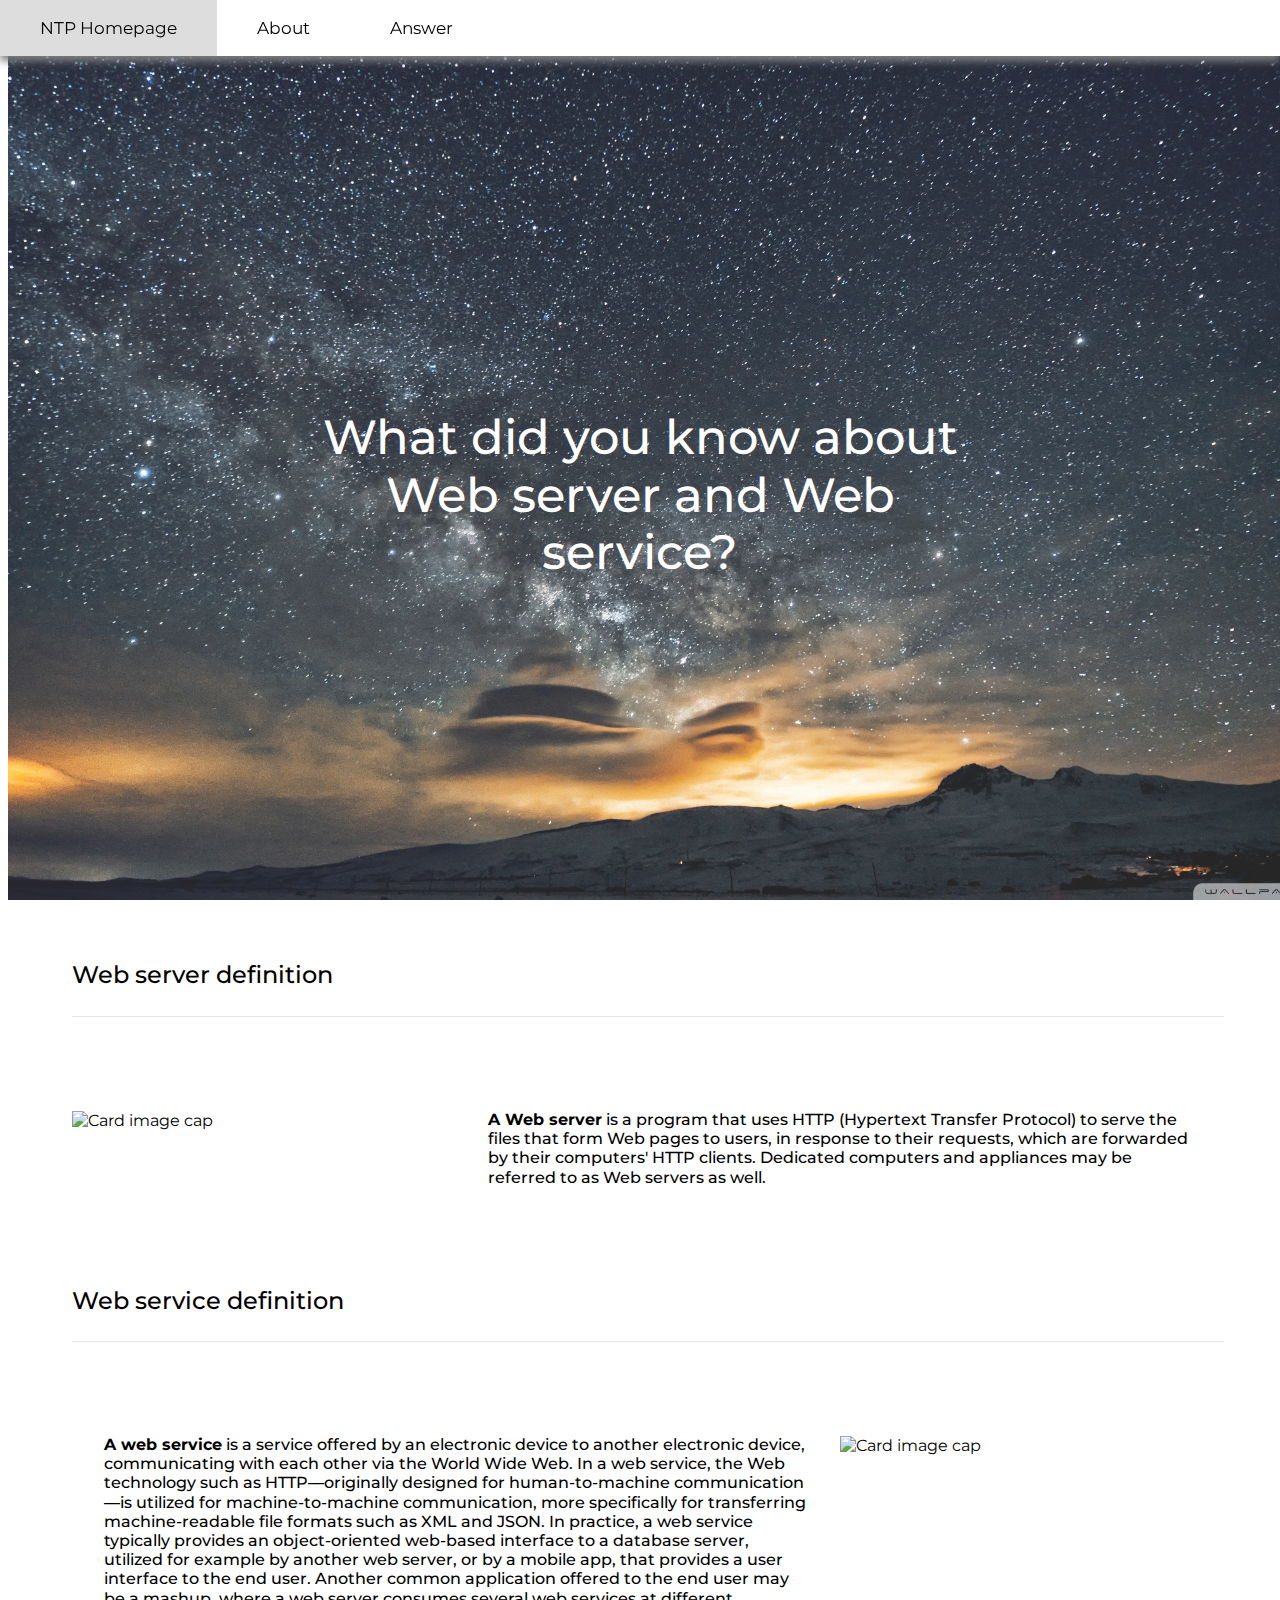
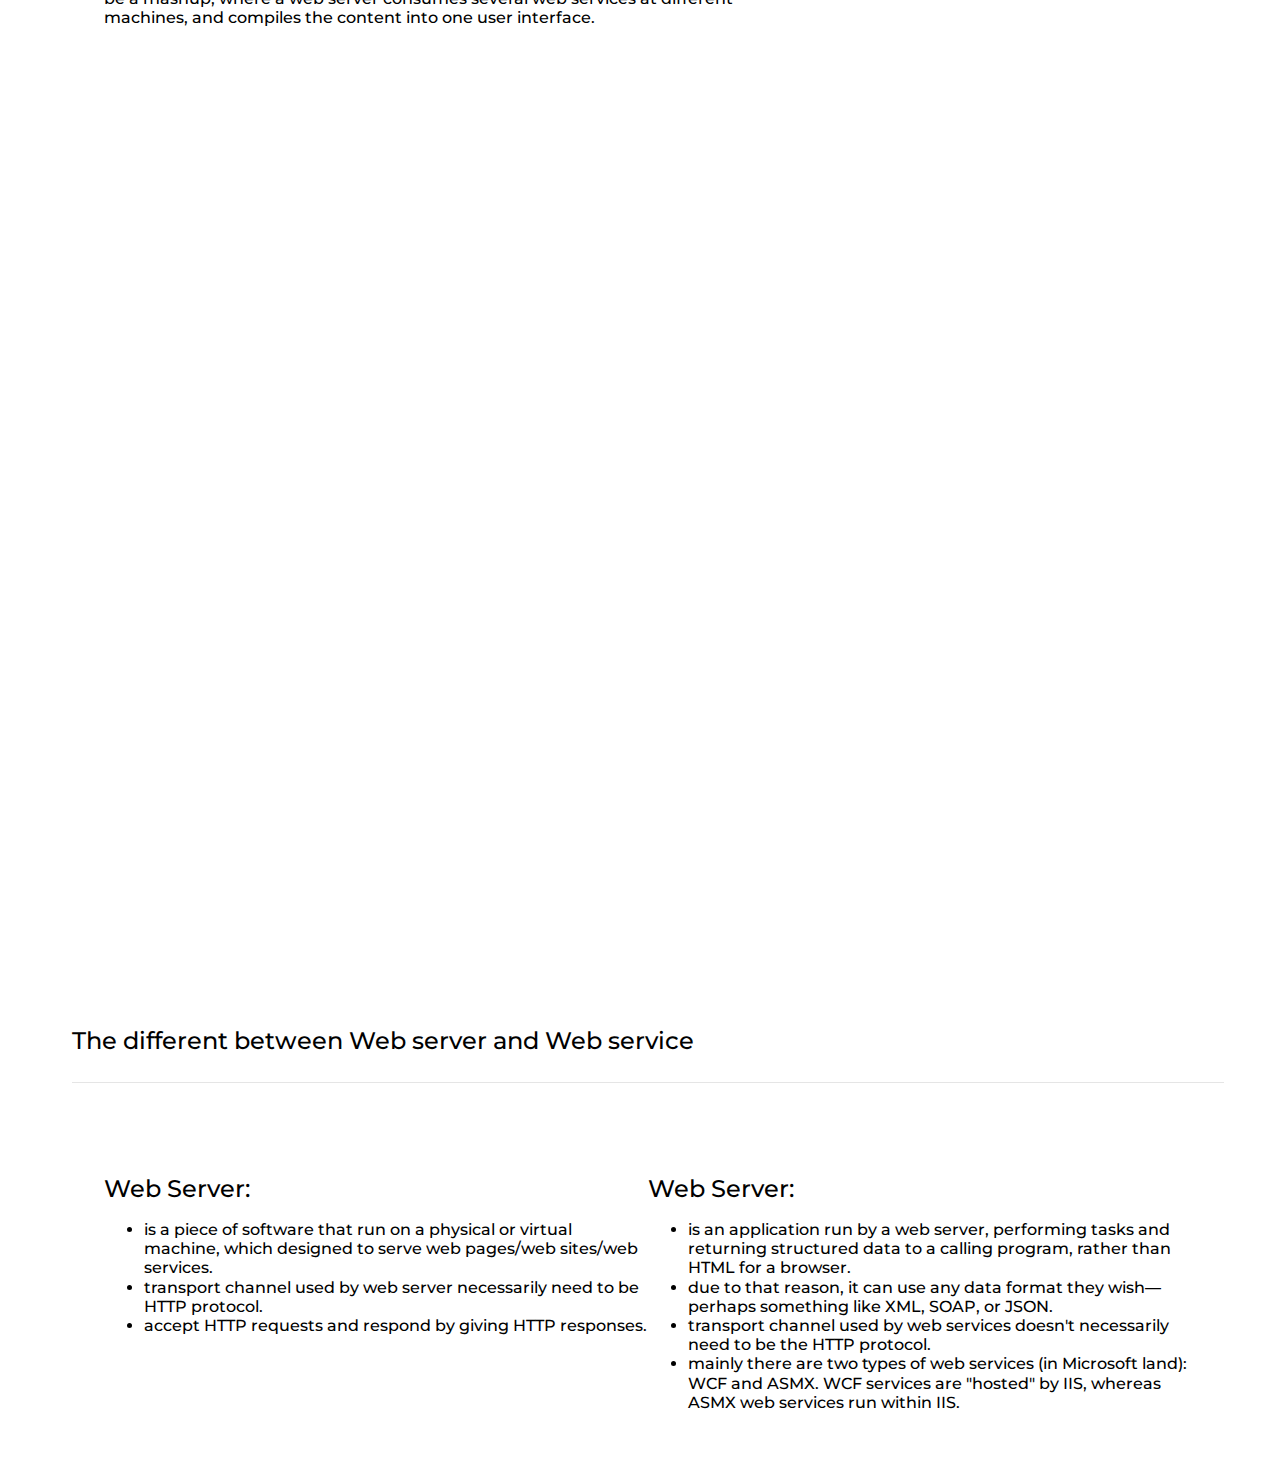
==== answer.html @ 05c92454 "done" ====
<!DOCTYPE html>
<html>
<title>NTP Homepage</title>
<meta charset="UTF-8">
<meta name="viewport" content="width=device-width, initial-scale=1">
<link rel="stylesheet" type="text/css" href="homepage.css">
<link href="https://fonts.googleapis.com/css?family=Montserrat" rel="stylesheet">
<body>

<!-- Navbar (sit on top) -->

<!-- Header -->
<div class="topnav d-flex justify-content-end">
    <a class="mr-auto" href="/index.html">NTP Homepage</a>
    <!-- <a href="/project.html">Project</a> -->
    <a href="/information.html">About</a>
    <a href="/answer.html">Answer</a>
</div>

<!-- Page content -->
<div class="content">
    <div class = "parallax bg-answer-1">
        <h1 class = "centered answer-main-text">
            What did you know about <br>Web server and Web service?
        </h1>
    </div>
    <!-- Webserver section -->
    <div class = "padding10per">
        <div class = " b-flex justify-content-between">
            <h3 class = "content-section" id = "about">Web server definition</h3>        
        </div>
        <hr>    
    </div>
    <div class = "line padding10per">
        <div class = "column-4">
            <div class = "">
                <img class="server-image" src="./img/webserver.JPG" alt="Card image cap">
            </div>
        </div>
        <div class = "column-8  b-flex align-items-center padding2remside">
            <div class = "container">
                <div class = " line">
                    <div class = "column-12">
                        <h5><b>A Web server</b> is a program that uses HTTP (Hypertext Transfer Protocol) to serve the files that form Web pages to users, in response to their requests, which are forwarded by their computers' HTTP clients. Dedicated computers and appliances may be referred to as Web servers as well.</h5>
                    </div>
                </div>
            </div>
        </div>
    </div>
    <!-- Webservice section -->
    <div class = "padding10per">
        <div class = " b-flex justify-content-between">
            <h3 class = "content-section" id = "about">Web service definition</h3>        
        </div>
        <hr>    
    </div>
    <div class = "line padding10per">
        <div class = "column-8  b-flex align-items-center padding2remside">
            <div class = "container">
                <div class = " line">
                    <div class = "column-12">
                        <h5><b>A web service</b> is a service offered by an electronic device to another electronic device, communicating with each other via the World Wide Web. In a web service, the Web technology such as HTTP—originally designed for human-to-machine communication—is utilized for machine-to-machine communication, more specifically for transferring machine-readable file formats such as XML and JSON. In practice, a web service typically provides an object-oriented web-based interface to a database server, utilized for example by another web server, or by a mobile app, that provides a user interface to the end user. Another common application offered to the end user may be a mashup, where a web server consumes several web services at different machines, and compiles the content into one user interface.</h5>
                    </div>
                </div>
            </div>
        </div>
        <div class = "column-4">
            <div class = "">
                <img class="server-image" src="./img/webservice.JPG" alt="Card image cap">
            </div>
        </div>
    </div>
    <div class = "parallax bg-answer-2 b-flex align-items-center justify-content-center">
        <h1 class = "answer-main-text">
            <span class = "text-title-sub-main-img">What the different between <br>Web server and Web service?</span>
        </h1>
    </div>
    <!-- Compare section -->
    <div class = "padding10per">
            <div class = " b-flex justify-content-between">
                <h3 class = "content-section" id = "about">The different between Web server and Web service</h3>        
            </div>
            <hr>    
        </div>
        <div class = "line padding10per">
            <div class = "column-12  b-flex padding2remside">
                <div class = "column-6">
                    <h3>
                        Web Server:
                    </h3>    
                    <h5>
                        <ul>
                            <li>is a piece of software that run on a physical or virtual machine, which designed to serve web pages/web sites/web services.</li>
                            <li>transport channel used by web server necessarily need to be HTTP protocol.</li>
                            <li>accept HTTP requests and respond by giving HTTP responses.</li>
                        </ul>
                    </h5>
                </div>
                <div class = "column-6">
                    <h3>
                        Web Server:
                    </h3>    
                    <h5>
                        <ul>
                            <li>is an application run by a web server, performing tasks and returning structured data to a calling program, rather than HTML for a browser.</li>
                            <li>due to that reason, it can use any data format they wish—perhaps something like XML, SOAP, or JSON.</li>
                            <li>transport channel used by web services doesn't necessarily need to be the HTTP protocol.</li>
                            <li>mainly there are two types of web services (in Microsoft land): WCF and ASMX. WCF services are "hosted" by IIS, whereas ASMX web services run within IIS.</li>
                        </ul>
                    </h5>
                </div>
            </div>
        </div>
<!-- End page content -->
</div>

<!-- Footer -->
<footer class="">
  
</footer>
</body>
</html>
---- homepage.css ----
body, html{
    width: 100%;
    height: 100%;
    font-family: 'Montserrat', sans-serif;
}
img {
    vertical-align: middle;
    border-style: none;
}

*, ::after, ::before {
    box-sizing: border-box;
}

hr {
    margin-top: 1rem;
    margin-bottom: 1rem;
    border: 0;
    border-top: 1px solid rgba(0,0,0,.1);
}

a {
    color: #007bff;
    text-decoration: none;
    background-color: transparent;
    -webkit-text-decoration-skip: objects;
}


@media screen and (max-width: 1440px) {
    .content-section{
        margin-top: 15px !important;
    }
    .h1, h1 {
        font-size: 2rem !important;
    }
    
    .h2, h2 {
        font-size: 1.75rem !important;
    }
    
    .h3, h3 {
        font-size: 1.5rem !important;
    }
    
    .h4, h4 {
        font-size: 1.25rem !important;
    }
    
    .h5, h5 {
        font-size: 1rem !important;
    }
}

.btn {
    display: inline-block;
    font-weight: 400;
    text-align: center;
    white-space: nowrap;
    vertical-align: middle;
    -webkit-user-select: none;
    -moz-user-select: none;
    -ms-user-select: none;
    user-select: none;
    border: 1px solid transparent;
    padding: .375rem .75rem;
    font-size: 1rem;
    line-height: 1.5;
    border-radius: .25rem;
    transition: color .15s ease-in-out,background-color .15s ease-in-out,border-color .15s ease-in-out,box-shadow .15s ease-in-out;
}

.btn-primary {
    color: #fff;
    background-color: #007bff;
    border-color: #007bff;
}

.h1, .h2, .h3, .h4, .h5, .h6, h1, h2, h3, h4, h5, h6 {
    margin-bottom: .5rem;
    font-family: inherit;
    font-weight: 500;
    line-height: 1.2;
    color: inherit;
}

h1, h2, h3, h4, h5, h6 {
    margin-top: 0;
    margin-bottom: .5rem;
}

.h1, h1 {
    font-size: 2.5rem;
}

.h2, h2 {
    font-size: 2rem;
}

.h3, h3 {
    font-size: 1.75rem;
}

.h4, h4 {
    font-size: 1.5rem;
}

.h5, h5 {
    font-size: 1.25rem;
}

.b-flex {
    display: -webkit-box!important;
    display: -ms-flexbox!important;
    display: flex!important;
}

.justify-content-center {
    -webkit-box-pack: center!important;
    -ms-flex-pack: center!important;
    justify-content: center!important;
}

.justify-content-end {
    -webkit-box-pack: end!important;
    -ms-flex-pack: end!important;
    justify-content: flex-end!important;
}

.align-items-center {
    -webkit-box-align: center!important;
    -ms-flex-align: center!important;
    align-items: center!important;
}

.justify-content-between {
    -webkit-box-pack: justify!important;
    -ms-flex-pack: justify!important;
    justify-content: space-between!important;
}

.line {
    display: -webkit-box;
    display: -ms-flexbox;
    display: flex;
    -ms-flex-wrap: wrap;
    flex-wrap: wrap;
}

.column-4{
    -webkit-box-flex: 0;
    -ms-flex: 0 0 33.333333%;
    flex: 0 0 33.333333%;
    max-width: 33.333333%;
}

.column-6 {
    -webkit-box-flex: 0;
    -ms-flex: 0 0 50%;
    flex: 0 0 50%;
    max-width: 50%;
}

.column-8{
    -webkit-box-flex: 0;
    -ms-flex: 0 0 66.666667%;
    flex: 0 0 66.666667%;
    max-width: 66.666667%;
}

.column-12{
    -webkit-box-flex: 0;
    -ms-flex: 0 0 100%;
    flex: 0 0 100%;
    max-width: 100%;
}

/* Add a black background color to the top navigation */
.topnav {
    background-color: white;
    z-index: 1;
    width: 100%;
    position: fixed;
    overflow: hidden;
    box-shadow: 0px 5px 8px grey;
    top: 0px;
    left: 0px;
}

/* Style the links inside the navigation bar */
.topnav a {
    float: left;
    color: #f2f2f2;
    text-align: center;
    padding: 18px 40px;
    text-decoration: none;
    font-size: 17px;
}

.topnav a {
    color: black;
}

/* Change the color of links on hover */
.topnav a:hover {
    background-color: #ddd;
    color: black;
}

/* Add a color to the active/current link */
.topnav a.active {
    background-color: #4CAF50;
    color: white;
    
}

.mr-auto, .mx-auto {
    margin-right: auto!important;
}

.content{
    width: 100%;
    height: 100%;
}

.content-main-img{
    /* height: 50%; */
    position: relative;
    text-align: center;
}

.padding40pxside{
    padding-right: 40px;
    padding-left: 40px;
}

.centered {
    position: absolute;
    opacity: 0.75;
    top: 55%;
    left: 50%;
    transform: translate(-50%, -50%);
}
.bg-main{
    width: 100%;
    height: 75%;
    background-image: url('../img/bg-main.jpg');
}

.text-title-main-img{
    padding: 8px 16px !important;
    color: #fff!important;
    background-color: #000!important;
    margin-right: 15px;
}

.text-title-sub-main-img{
    color: #fff!important;
}

.content-section{
    margin-top: 70px;
    margin-bottom:10px;
}

.margin-bottom-55{
    margin-bottom: 55px;
}
.card-block{
    padding: 10%;
}
.card{
    margin: 1%;
    position: relative;
    display: -webkit-box;
    display: -ms-flexbox;
    display: flex;
    -webkit-box-orient: vertical;
    -webkit-box-direction: normal;
    -ms-flex-direction: column;
    flex-direction: column;
    min-width: 0;
    word-wrap: break-word;
    background-color: #fff;
    background-clip: border-box;
    border: 1px solid rgba(0,0,0,.125);
    border-radius: .25rem;
}
.card-img-top{
    width: 100%;
}
.profile-image{
    width: 100%;
    border-radius: 50%; 
}
.half{
    width: 50%;
}
.quarter{
    width: 25%;   
}
.right {
    position: absolute;
    right: 0px;
}
.padding2remside{
    padding: 0px 2rem;
}

.parallax { 
    /* Create the parallax scrolling effect */
    background-attachment: fixed;
    background-position: center;
    background-repeat: no-repeat;
    background-size: cover;
}

.bg-answer-1{
    width: 100%;
    height: 100%;
    background-image: url('../img/bg-answer-1.jpg');
    opacity: 0.85;
}

.bg-answer-2{
    width: 100%;
    height: 100%;
    background-image: url('../img/bg-answer-2.jpg');
    opacity: 0.85;
}

.bg-information-1{
    width: 100%;
    height: 100%;
    background-image: url('../img/bg-information-1.jpg');
}

.bg-information-2{
    width: 100%;
    height: 50%;
    background: bisque;
}

.bg-information-3{
    width: 100%;
    height: 50%;
    background: rgb(126, 195, 255);
}

.bg-information-4{
    width: 100%;
    height: 50%;
    background: rgb(255, 141, 141);
}

.answer-main-text{
    font-size: 3rem !important;
    text-align: center;
    opacity: 1 !important;
    color: #fff!important;
}

.information-main-text{
    font-size: 8rem !important;
    text-align: center;
    opacity: 1 !important;
    color: #fff!important;
}

.server-image{
    width: 100%;
}

.padding10per{
    padding: 3% 5%;
}

.hobbies-img{
    width: 100%
}

.interested-img{
    width: 100%;
}

.life-goal-img{
    width: 100%;
}

.centered-left {
    position: absolute;
    top: 55%;
    left: 20%;
    transform: translate(-50%, -50%);
}
.centered-right {
    position: absolute;
    top: 55%;
    right: 10%;
    transform: translate(-50%, -50%);
}
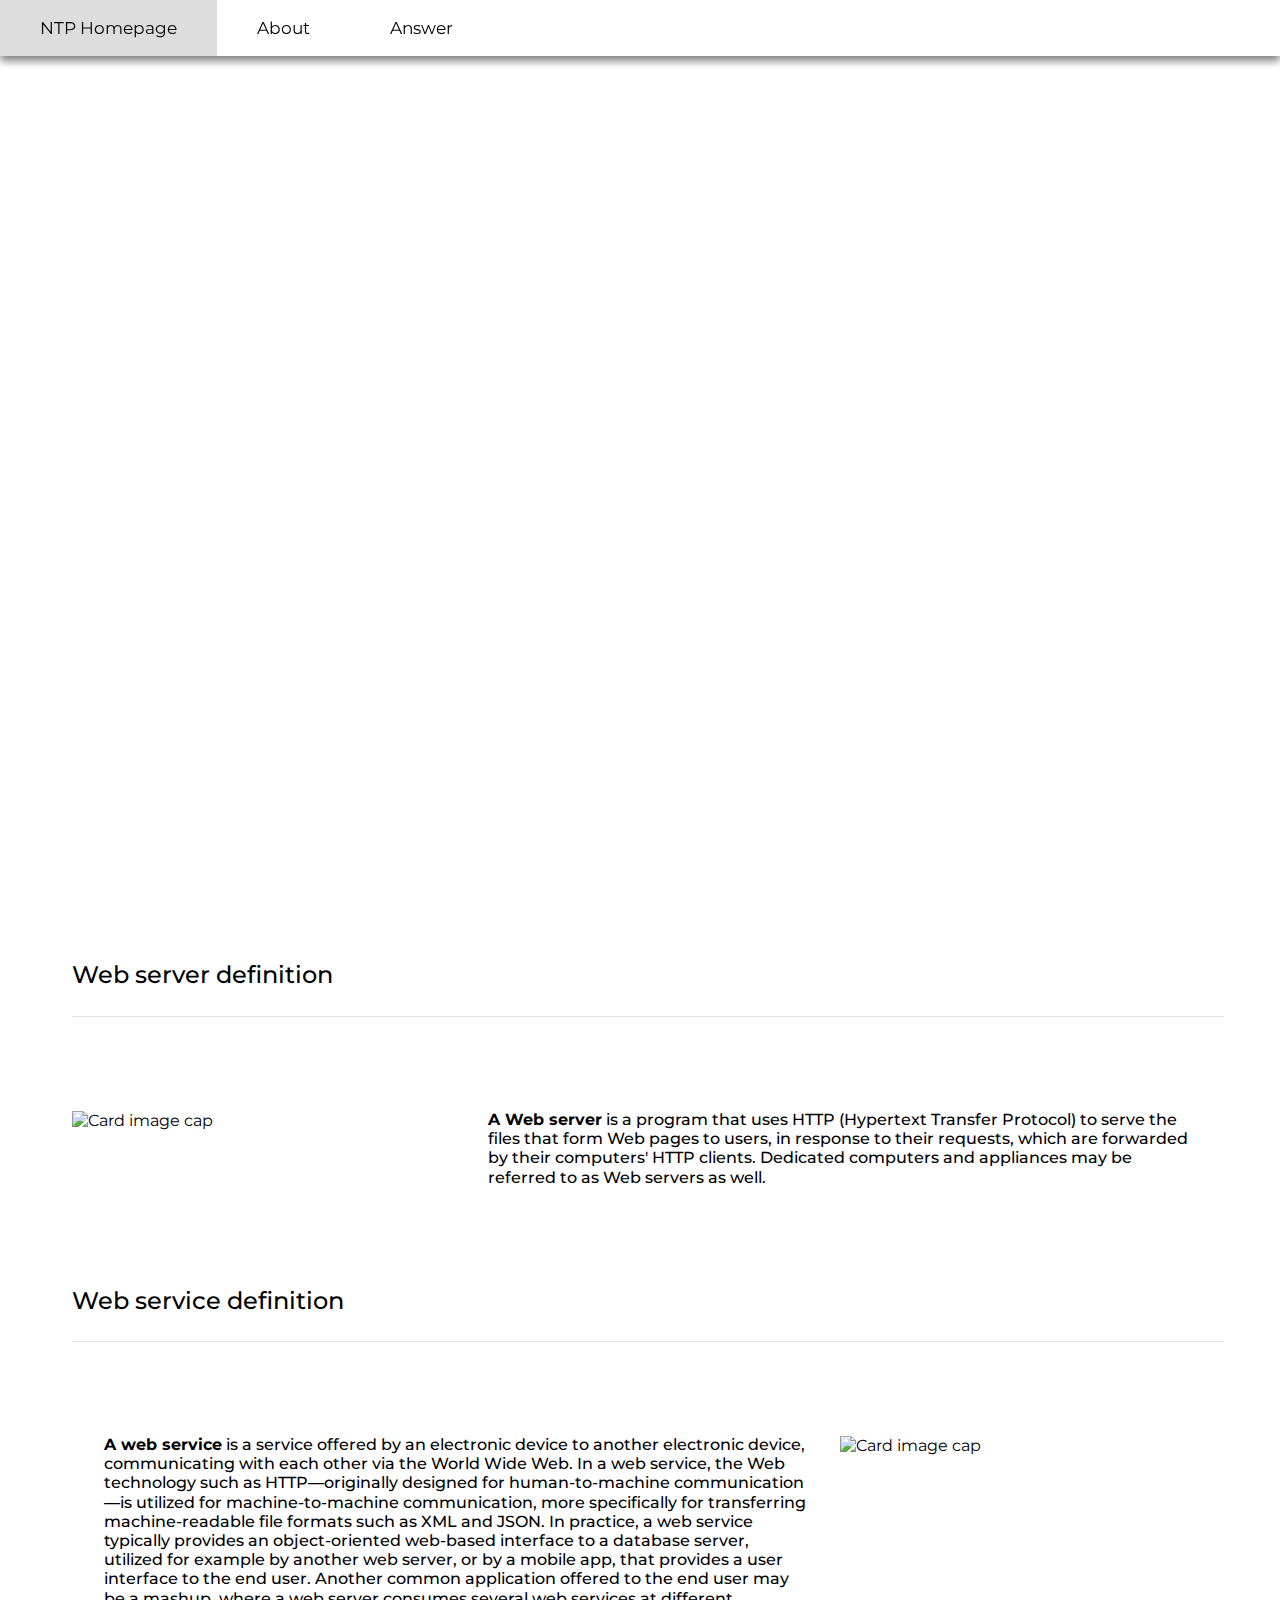
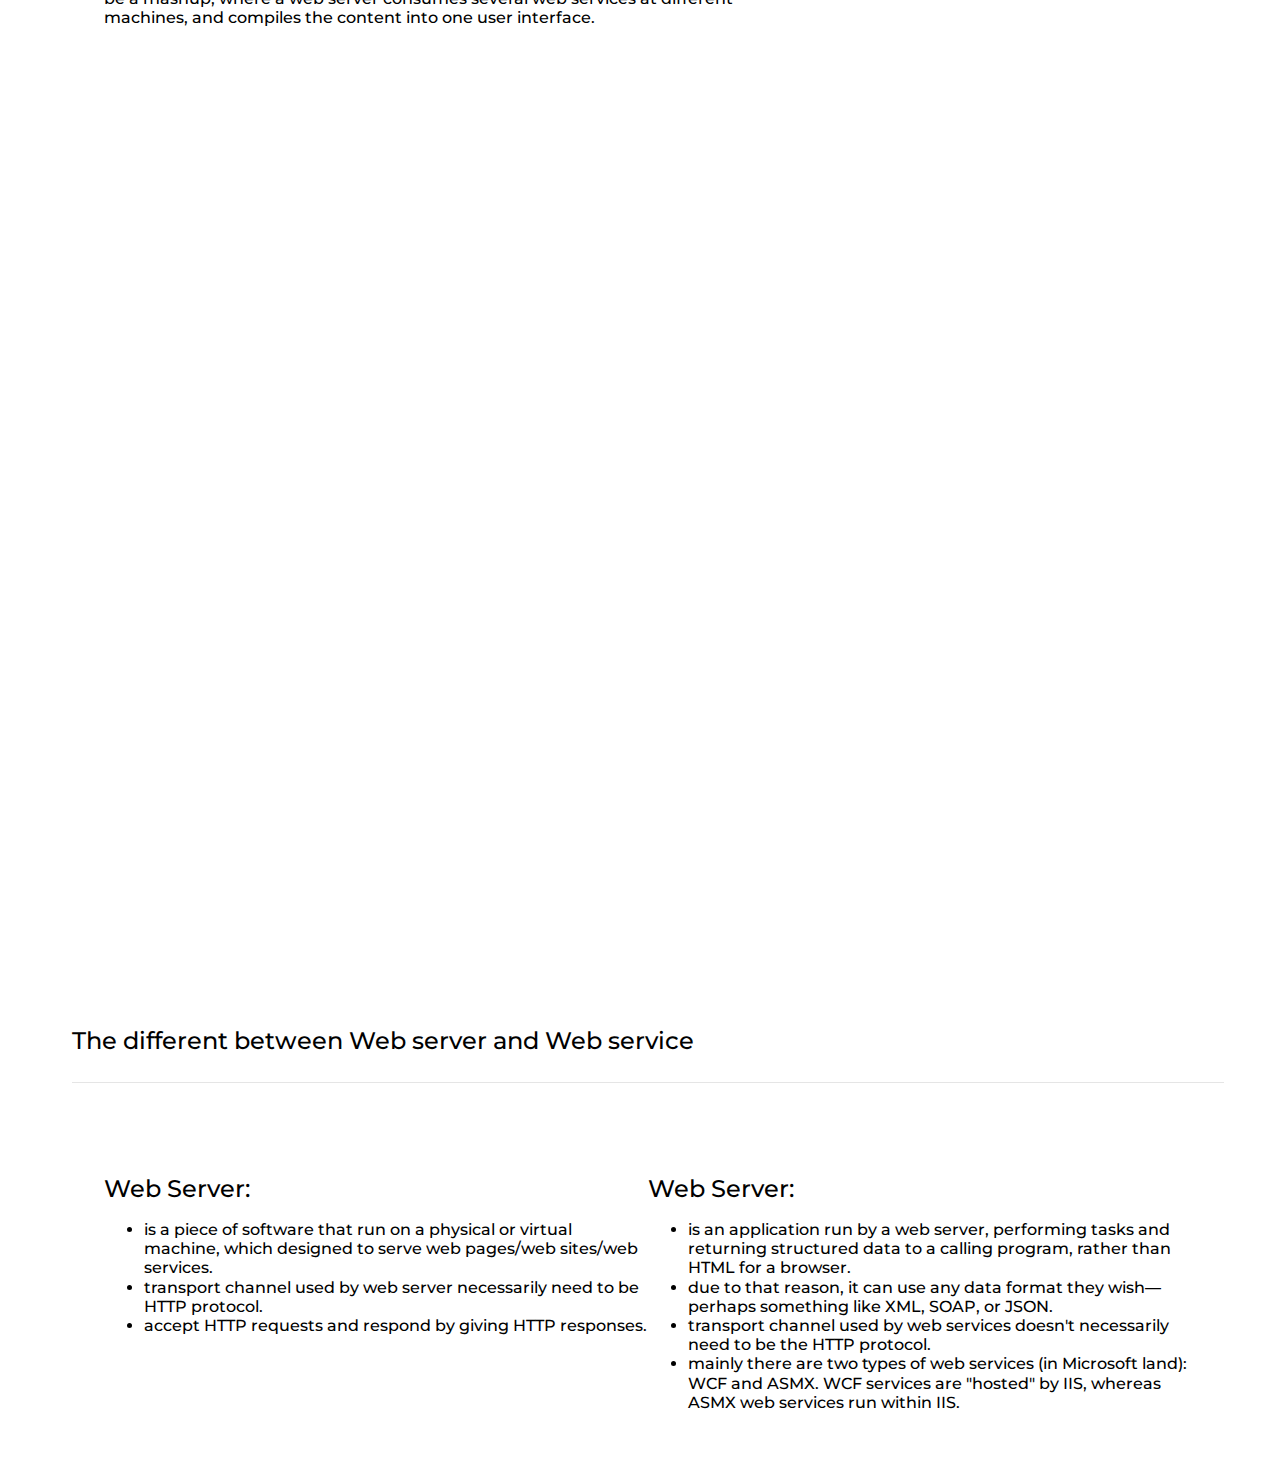
==== commit d1ddaf1b: "change all path" ====
--- a/answer.html
+++ b/answer.html
@@ -11,10 +11,10 @@
 
 <!-- Header -->
 <div class="topnav d-flex justify-content-end">
-    <a class="mr-auto" href="/index.html">NTP Homepage</a>
+    <a class="mr-auto" href="index.html">NTP Homepage</a>
     <!-- <a href="/project.html">Project</a> -->
-    <a href="/information.html">About</a>
-    <a href="/answer.html">Answer</a>
+    <a href="information.html">About</a>
+    <a href="answer.html">Answer</a>
 </div>
 
 <!-- Page content -->
@@ -34,7 +34,7 @@
     <div class = "line padding10per">
         <div class = "column-4">
             <div class = "">
-                <img class="server-image" src="./img/webserver.JPG" alt="Card image cap">
+                <img class="server-image" src="webserver.JPG" alt="Card image cap">
             </div>
         </div>
         <div class = "column-8  b-flex align-items-center padding2remside">
@@ -66,7 +66,7 @@
         </div>
         <div class = "column-4">
             <div class = "">
-                <img class="server-image" src="./img/webservice.JPG" alt="Card image cap">
+                <img class="server-image" src="webservice.JPG" alt="Card image cap">
             </div>
         </div>
     </div>
--- a/homepage.css
+++ b/homepage.css
@@ -244,7 +244,7 @@
 .bg-main{
     width: 100%;
     height: 75%;
-    background-image: url('../img/bg-main.jpg');
+    background-image: url('bg-main.jpg');
 }
 
 .text-title-main-img{
@@ -318,21 +318,21 @@
 .bg-answer-1{
     width: 100%;
     height: 100%;
-    background-image: url('../img/bg-answer-1.jpg');
+    background-image: url('bg-answer-1.jpg');
     opacity: 0.85;
 }
 
 .bg-answer-2{
     width: 100%;
     height: 100%;
-    background-image: url('../img/bg-answer-2.jpg');
+    background-image: url('bg-answer-2.jpg');
     opacity: 0.85;
 }
 
 .bg-information-1{
     width: 100%;
     height: 100%;
-    background-image: url('../img/bg-information-1.jpg');
+    background-image: url('bg-information-1.jpg');
 }
 
 .bg-information-2{
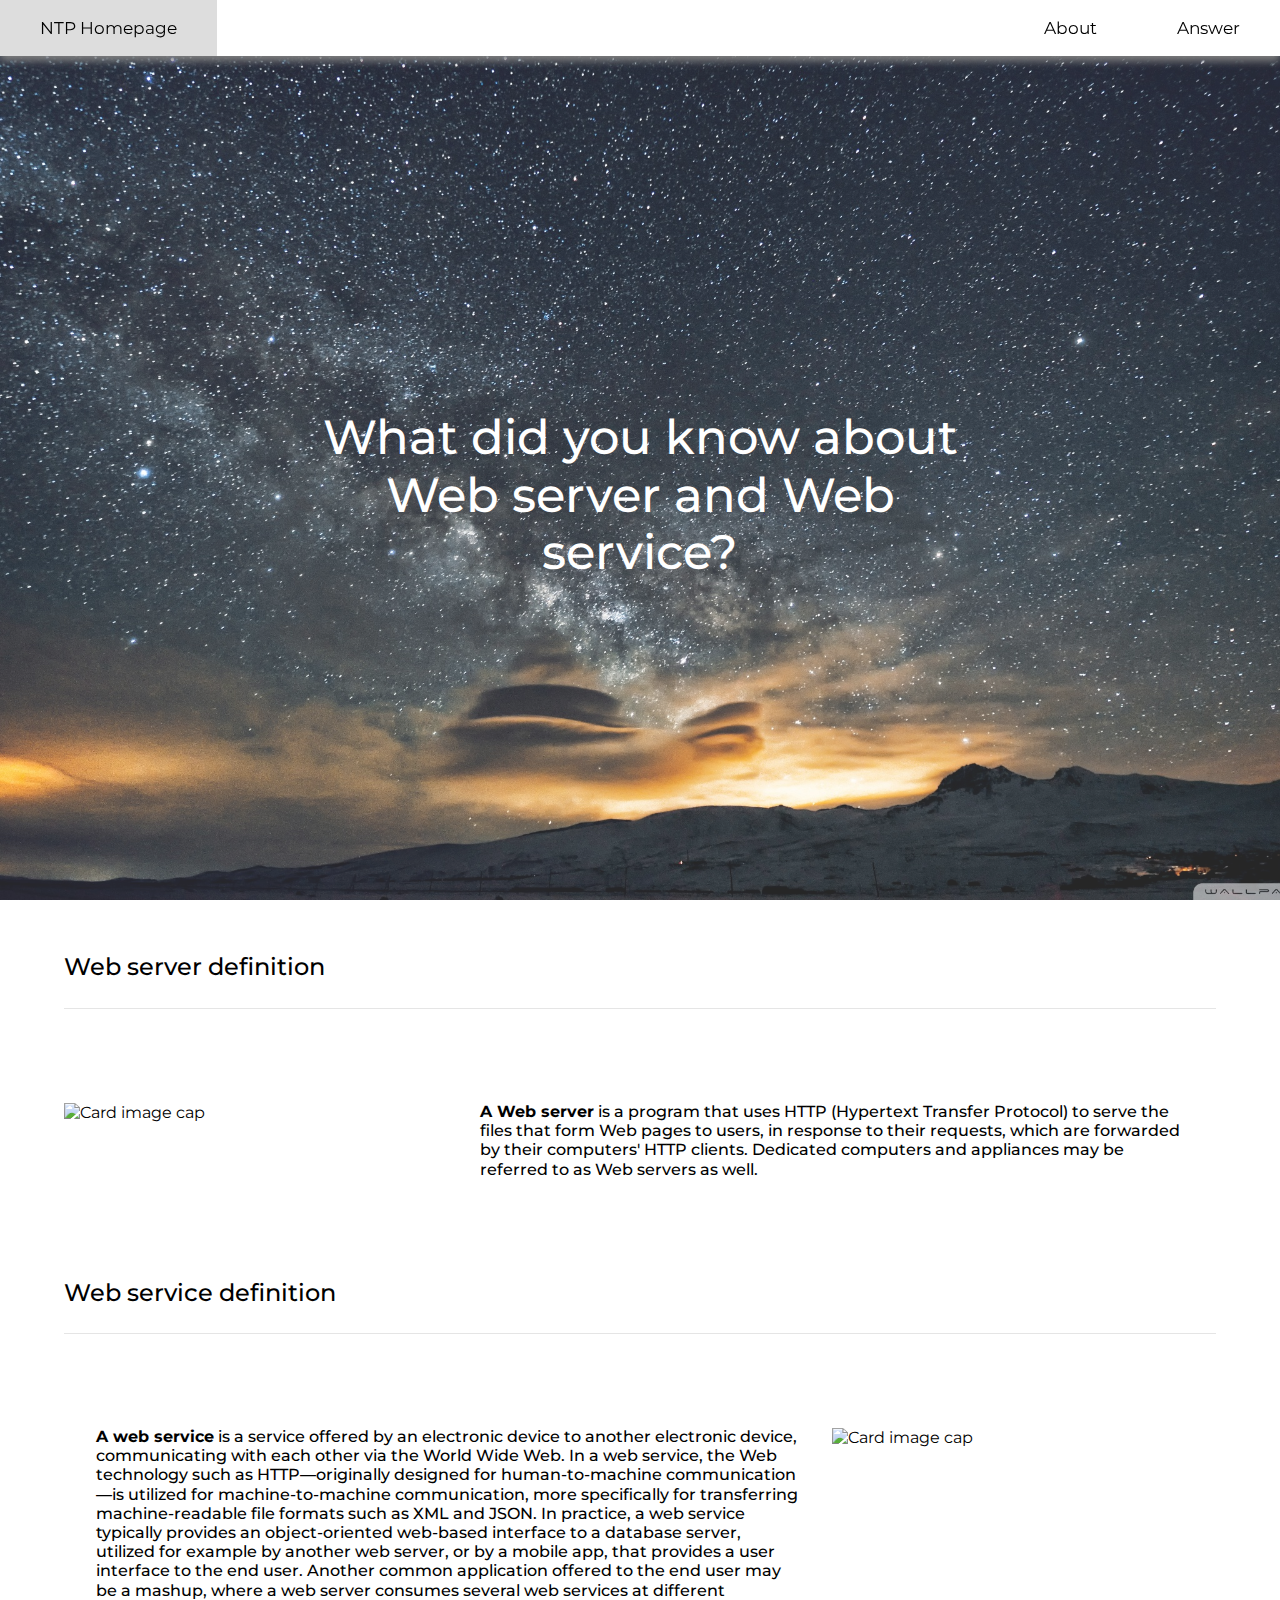
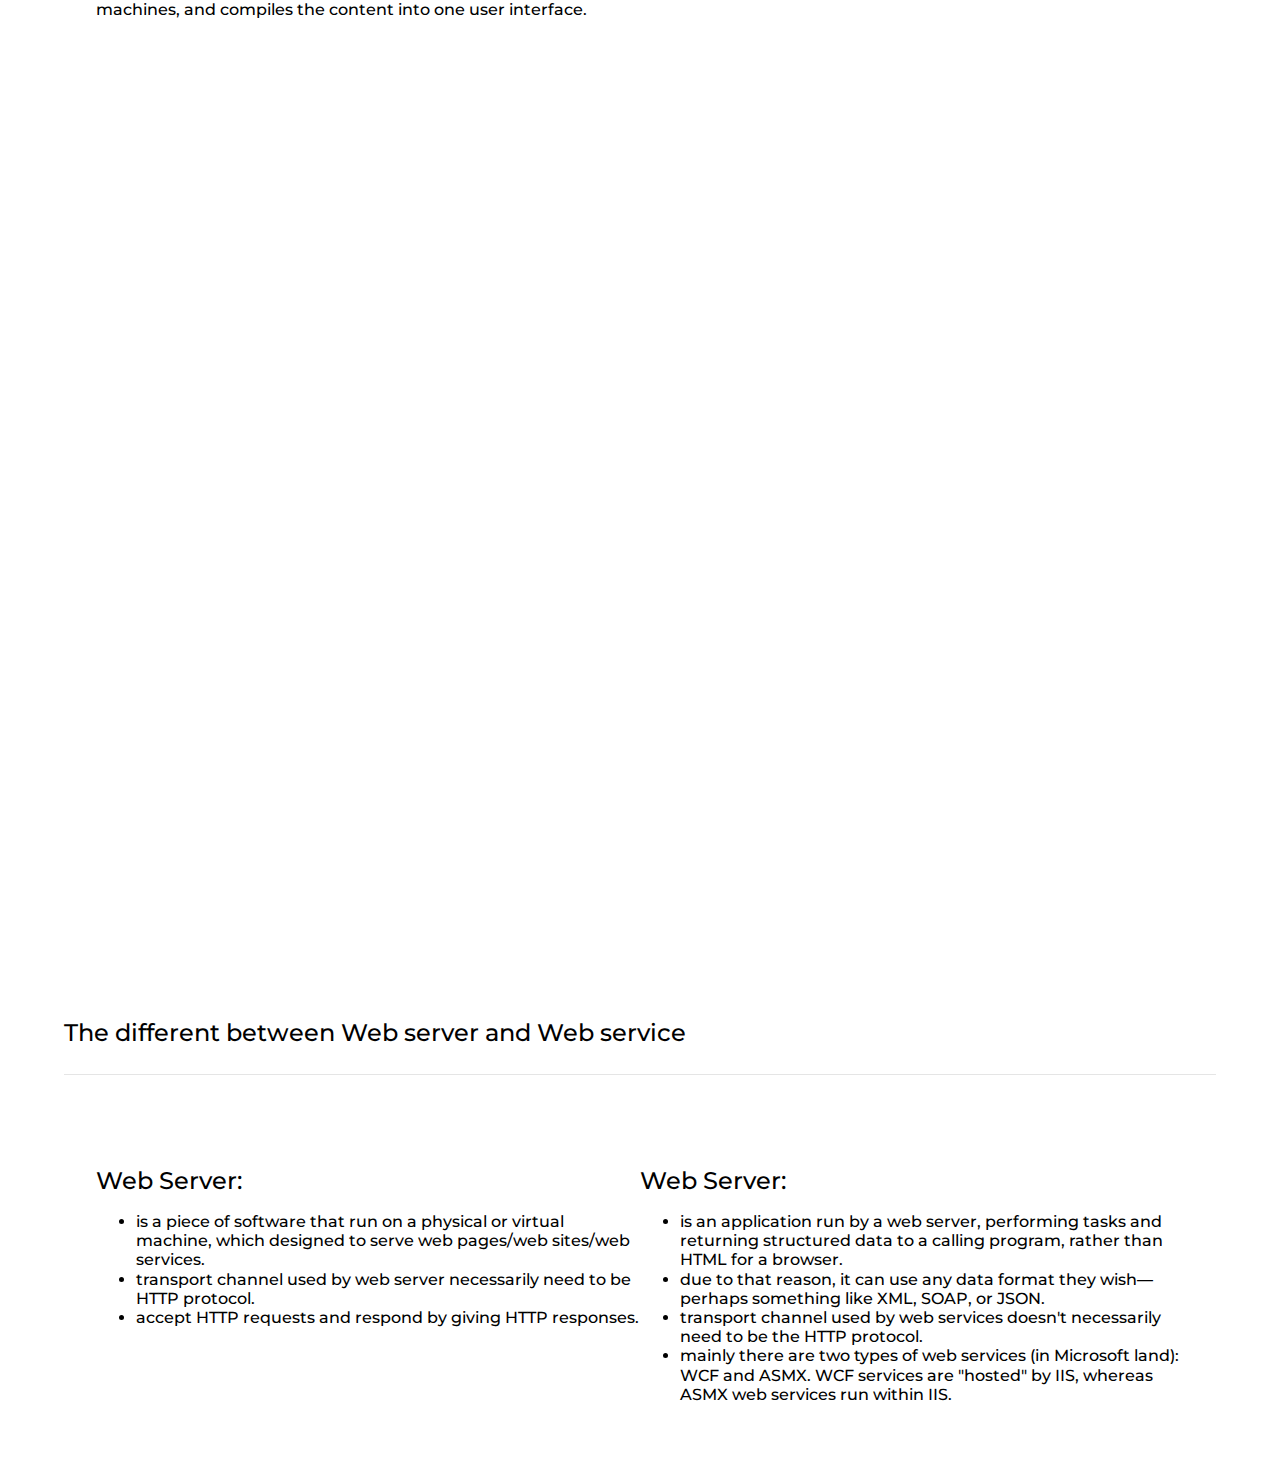
==== commit 5771bbf8: "edit anwer.html add migin zero" ====
--- a/answer.html
+++ b/answer.html
@@ -10,9 +10,8 @@
 <!-- Navbar (sit on top) -->
 
 <!-- Header -->
-<div class="topnav d-flex justify-content-end">
+<div class="topnav b-flex justify-content-end">
     <a class="mr-auto" href="index.html">NTP Homepage</a>
-    <!-- <a href="/project.html">Project</a> -->
     <a href="information.html">About</a>
     <a href="answer.html">Answer</a>
 </div>
--- a/homepage.css
+++ b/homepage.css
@@ -2,6 +2,7 @@
     width: 100%;
     height: 100%;
     font-family: 'Montserrat', sans-serif;
+    margin: 0px !important;
 }
 img {
     vertical-align: middle;
